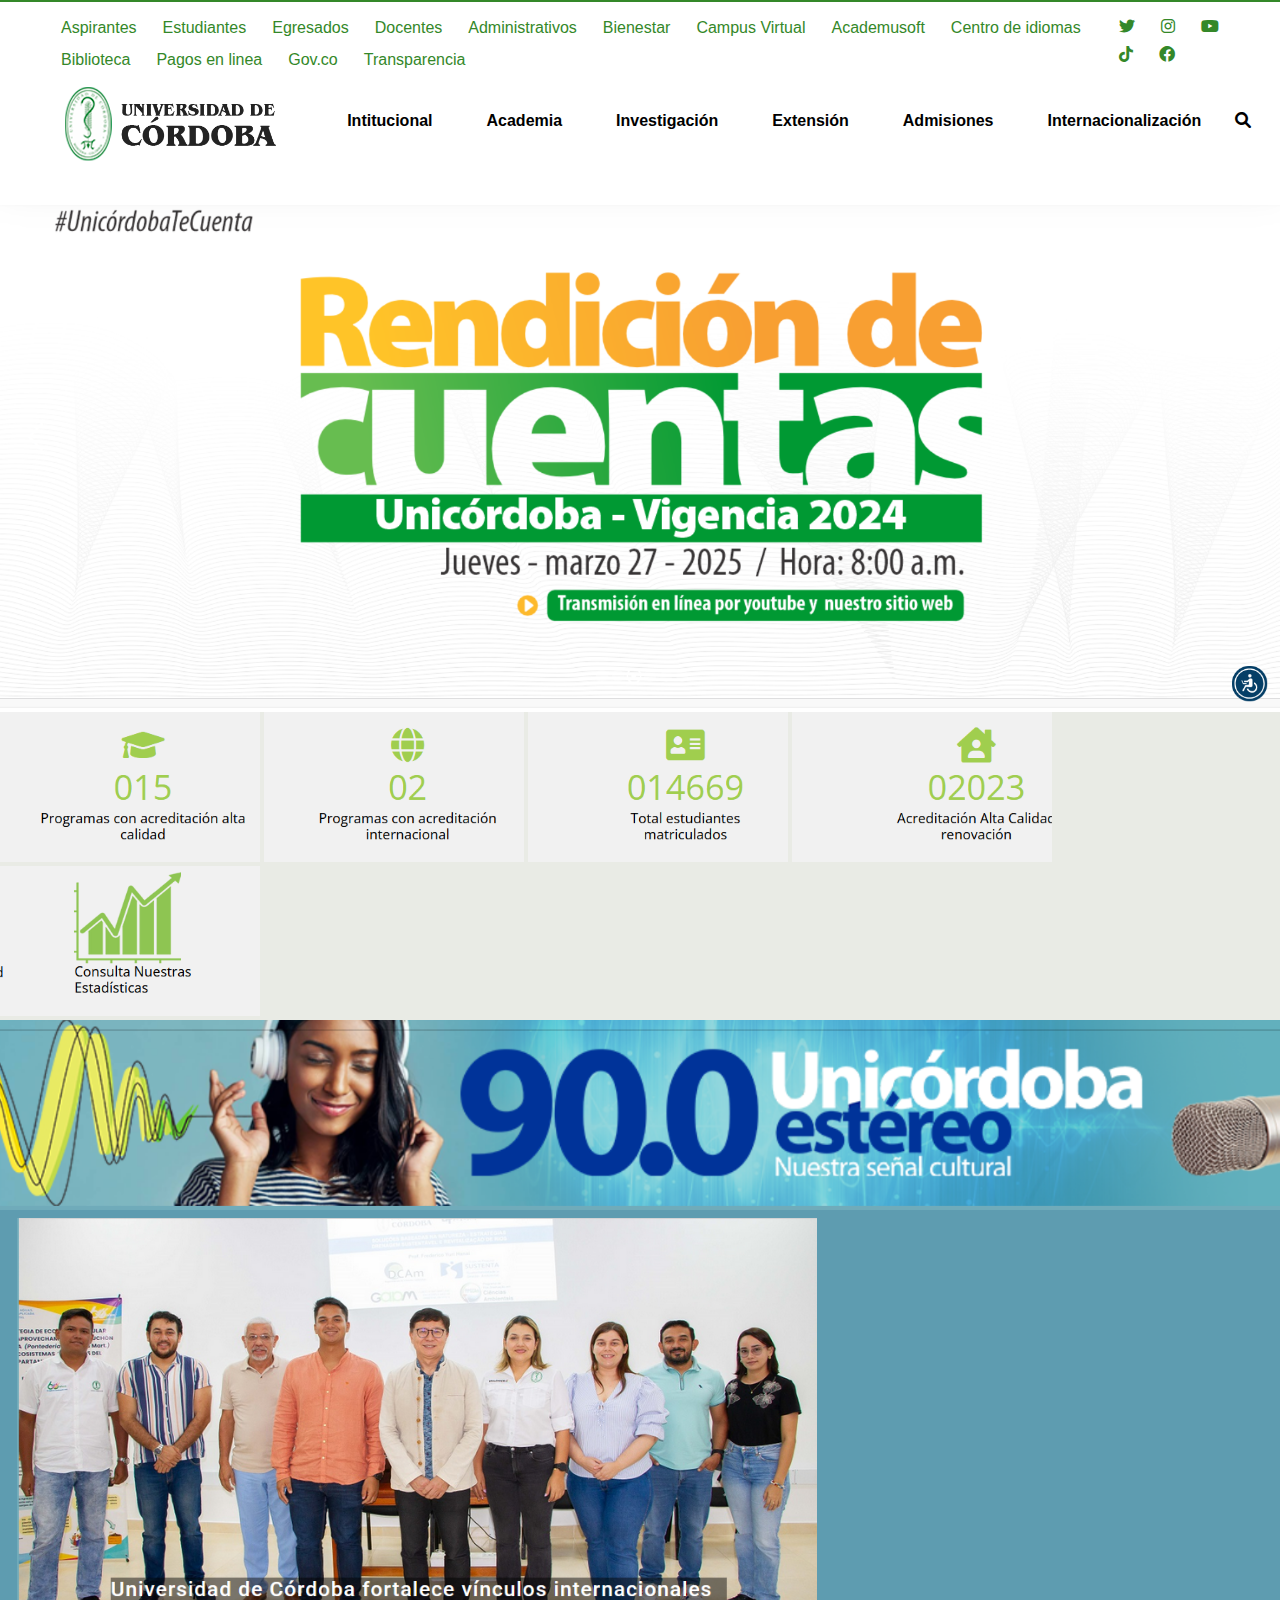
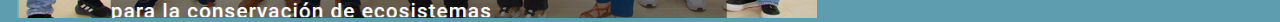
==== uni.html @ beda9045 "V1" ====
<!DOCTYPE html>
<html lang="en">
<head>
    <meta charset="UTF-8">
    <meta name="viewport" content="width=device-width, initial-scale=1.0">
    <title>universidad de córdoba</title>
    <link href="https://cdnjs.cloudflare.com/ajax/libs/font-awesome/6.0.0-beta3/css/all.min.css" rel="stylesheet">
    <link rel="stylesheet" href="style.css">
</head>
<body>
    <header>
        <div style="background-color: #348829; height: 2px;" > </div>
        <div style="display: flex;" class="navtop">
            <div>
                <a  class="aletra letra">Aspirantes</a>
                <a  class="aletra letra">Estudiantes</a>
                <a  class="aletra letra">Egresados</a>
                <a  class="aletra letra">Docentes</a>
                <a  class="aletra letra">Administrativos</a>
                <a  class="aletra letra">Bienestar</a>
                <a  class="aletra letra">Campus Virtual</a>
                <a  class="aletra letra">Academusoft</a>
                <a  class="aletra letra">Centro de idiomas</a>
                <a  class="aletra letra">Biblioteca</a>
                <a  class="aletra letra">Pagos en linea</a>
                <a  class="aletra letra">Gov.co</a>
                <a  class="aletra letra">Transparencia</a>
            </div>
            <div>
                <i class="fa-brands fa-twitter iconos aletra"></i>
                <i class="fa-brands fa-instagram iconos aletra"></i>
                <i class="fa-brands fa-youtube iconos aletra"></i>
                <i class="fa-brands fa-tiktok iconos aletra"></i>
                <i class="fa-brands fa-facebook iconos aletra"></i>
            </div>
        </div>

        <div style="display: flex;">
            <div>
                <img src="./imagenes/logo.png" alt="logou" class="menu">
            </div>
            <div class="centrar">
                <a href="" class="menustyle"><b>Intitucional</b></a>
                <a href="" class="menustyle"><b>Academia</b></a>
                <a href="" class="menustyle"><b>Investigación</b></a>
                <a href="" class="menustyle"><b>Extensión</b></a>
                <a href="" class="menustyle"><b>Admisiones</b></a>
                <a href="" class="menustyle"><b>Internacionalización</b></a>
                <i class="fa-solid fa-magnifying-glass logo"></i>
            </div>
        </div>
    </header>
    <main>
        <img src="./imagenes/logogigante.png" alt="uni" class="imgiante">
    </main>
    <section>
        <div style="background-color:  #E9EBE5;">
            <img src="./imagenes/icon_1.png" alt="icon1"  class="iconos2">
            <img src="./imagenes/icon_2.png" alt="icon2"  class="iconos2">
            <img src="./imagenes/icon_3.png" alt="icon3"  class="iconos2">
            <img src="./imagenes/icon_4.png" alt="icon4"  class="iconos2">
            <img src="./imagenes/icon_5.png" alt="icon5"  class="iconos2">
            <img src="./imagenes/section2.png" alt="img" class="imgiante2" style="background-color:#5E9CB0;">
        </div>
        <div style="background-color: #5E9CB0">
            <img src="./imagenes/section3.png" alt="noti" class="noti1">
        </div>


    </section>
</body>
</html>
---- style.css ----
body{
    margin: 0px;
}
.navtop{
    margin-top: 10px;
    margin-left: 50px;
    margin-right: 20px;

}
.aletra{
    color: #348829;
    padding: 19px;
}
.letra{
    font-family: Arial, Helvetica, sans-serif;
    border: 2px solid rgb(255, 255, 255);
    padding: 5px 9px;
    display: inline-block;
}
.iconos{
    padding: 6px;
    margin-right: 10px;
}
.menu{
    height: 75px;
    margin-left: 50px;
    margin-top: 10px;
}
.menustyle{
    margin-left: 50px;
    color: black;
    text-decoration: none;
    font-family: Arial, Helvetica, sans-serif;
    
  
}
.logo{
    margin-left: 30px;
}
.centrar{
    align-content: center;
}
.imgiante{
    width: 100%;
    margin-top: 40px;
}
.imgiante2{
    width: 1600px;
    height: 190px;
    display: block;
}
.iconos2{
    width: 260px;
    height: 150px;
    display: inline-block;
}
.noti1{
    width: 800px;
    height: 400px;
    margin-top: 8px;
    margin-left: 17px;
}
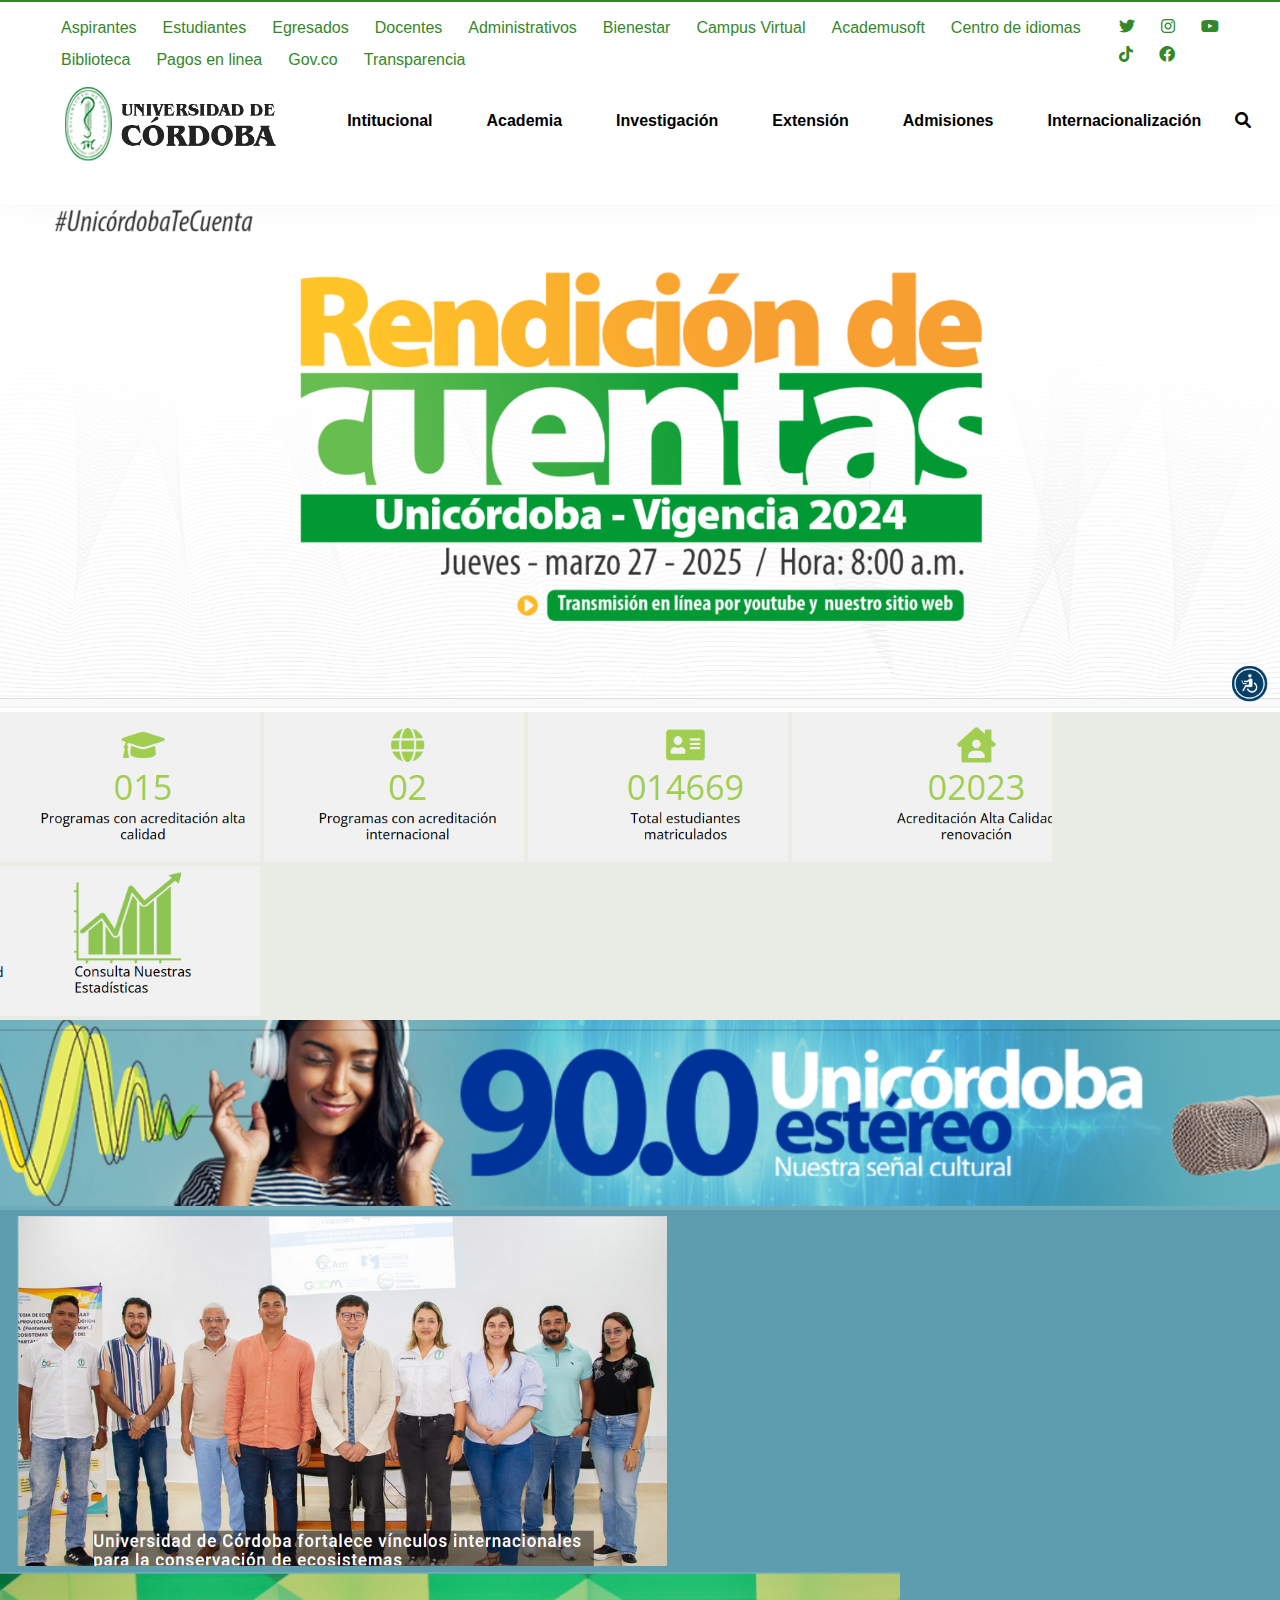
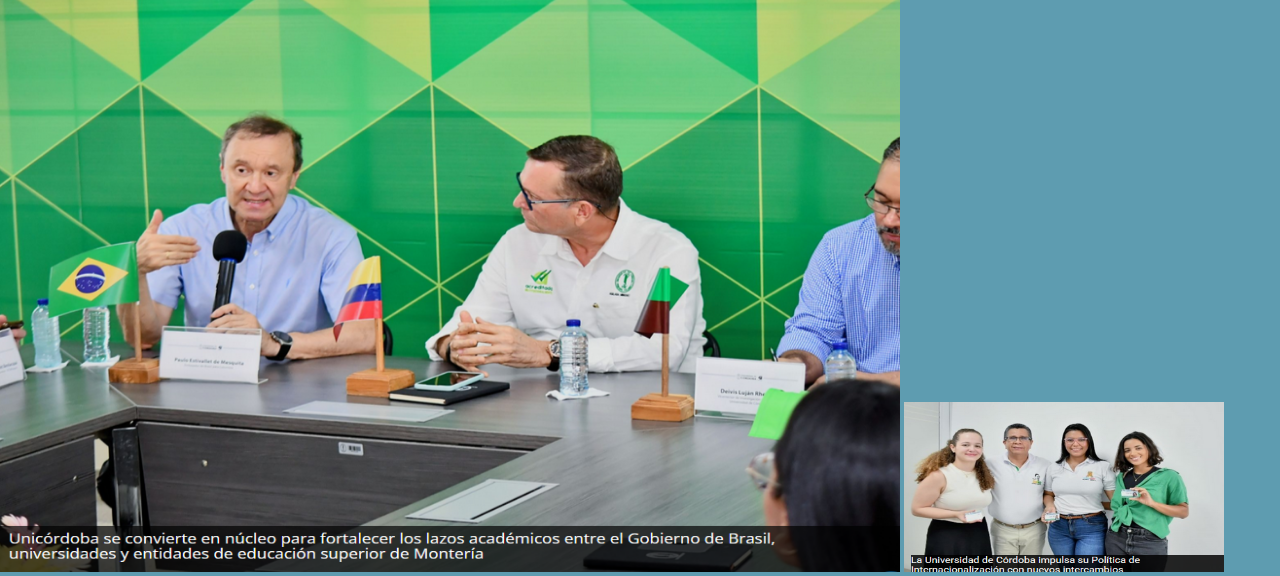
==== commit 940609b1: "V2" ====
--- a/uni.html
+++ b/uni.html
@@ -5,6 +5,7 @@
     <meta name="viewport" content="width=device-width, initial-scale=1.0">
     <title>universidad de córdoba</title>
     <link href="https://cdnjs.cloudflare.com/ajax/libs/font-awesome/6.0.0-beta3/css/all.min.css" rel="stylesheet">
+    <link href="https://fonts.googleapis.com/css2?family=Garamond&family=Montserrat:wght@400;700&display=swap" rel="stylesheet">
     <link rel="stylesheet" href="style.css">
 </head>
 <body>
@@ -64,6 +65,12 @@
         </div>
         <div style="background-color: #5E9CB0">
             <img src="./imagenes/section3.png" alt="noti" class="noti1">
+            <img src="./imagenes/section4.png" alt="noti" class="noti2">
+            <img src="./imagenes/section5.png" alt="noti" class="noti3">
+           
+        </div>
+        <div>
+           
         </div>
 
 
--- a/style.css
+++ b/style.css
@@ -55,8 +55,19 @@
     display: inline-block;
 }
 .noti1{
-    width: 800px;
-    height: 400px;
-    margin-top: 8px;
+    width: 650px;
+    height: 350px;
+    margin-top: 6px;
     margin-left: 17px;
+    vertical-align: top;
+}
+.noti2{
+    width: 900px;
+    height: 600px;
+    margin-top: 6px; 
+}
+.noti3{
+    width: 320px;
+    height: 170px;
+    vertical-align: tops;
 }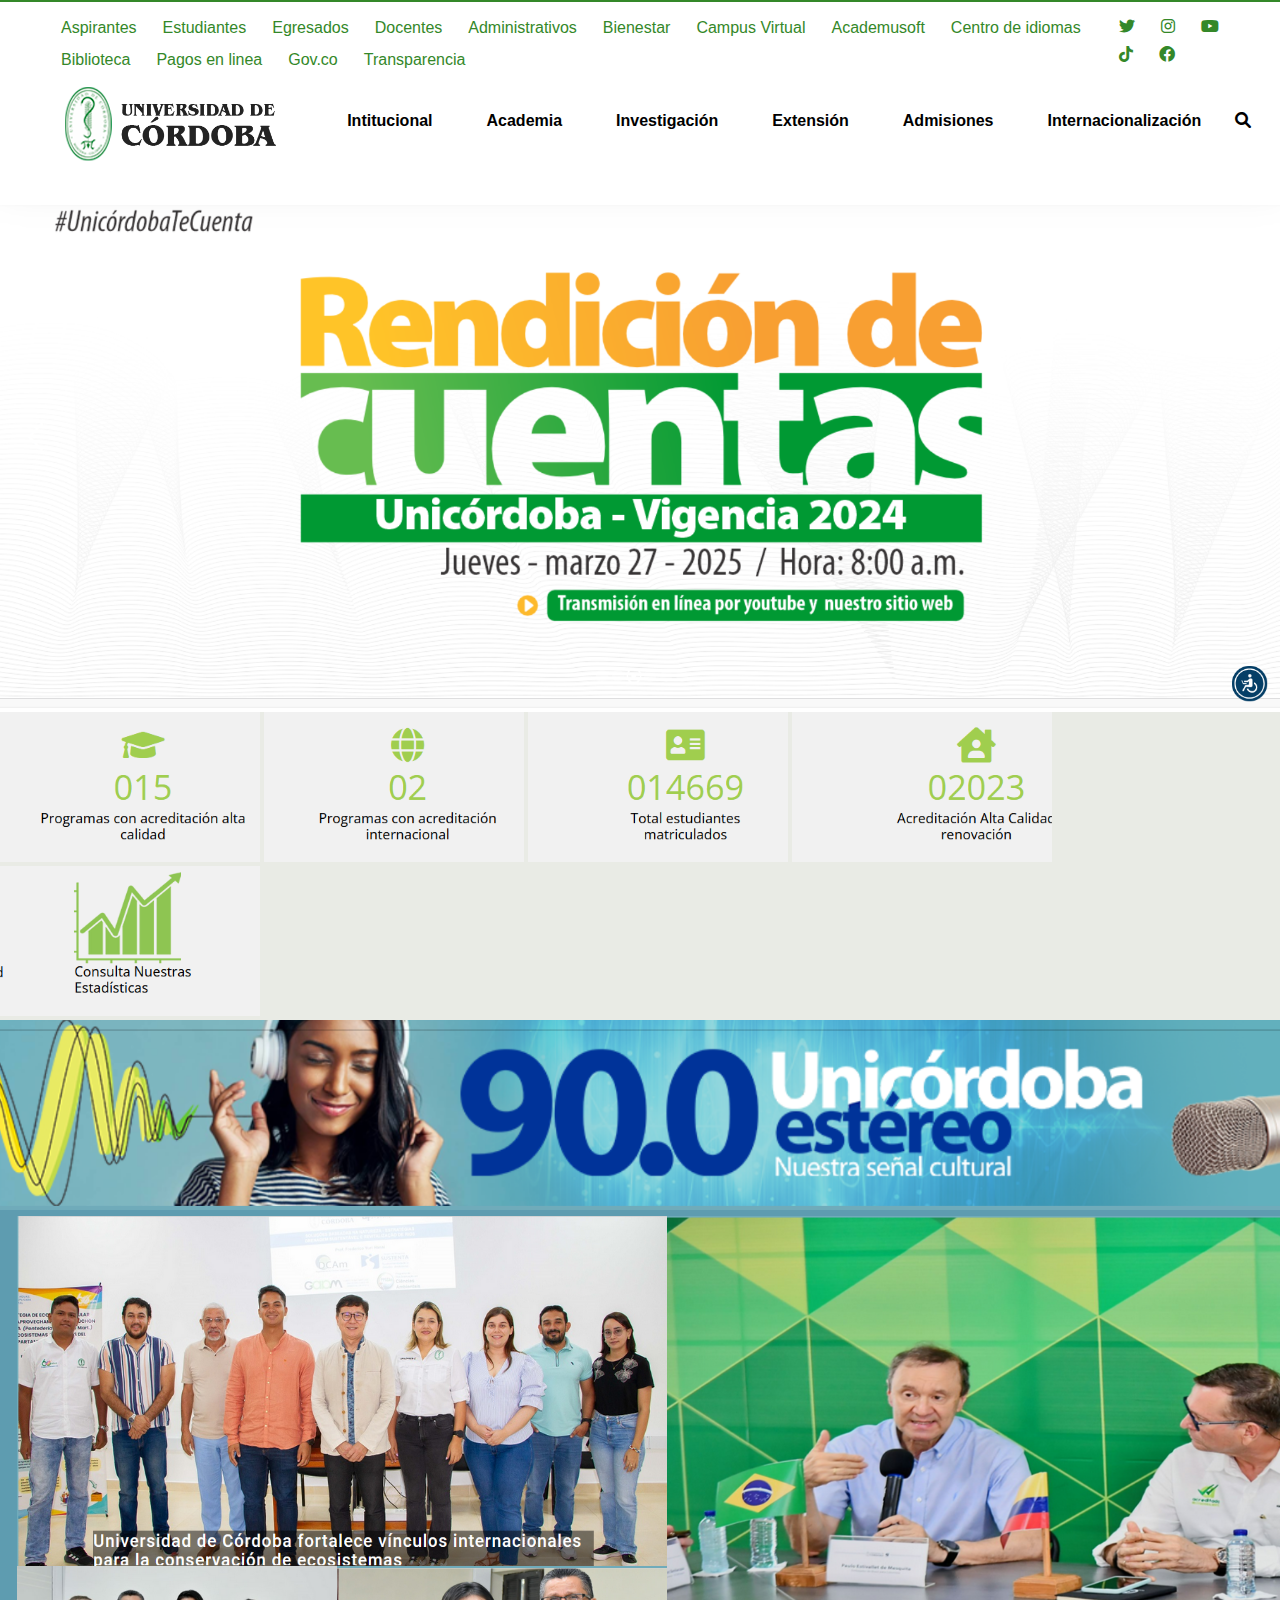
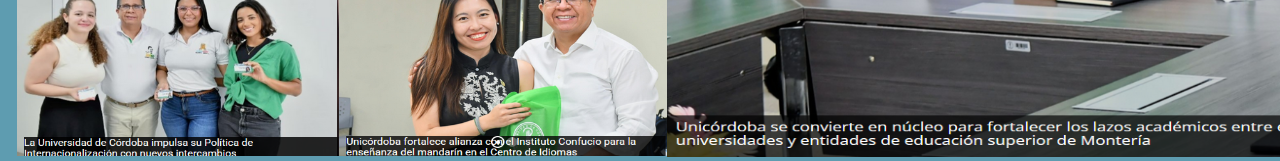
==== commit 1bfe0cdf: "v2.2" ====
--- a/uni.html
+++ b/uni.html
@@ -63,16 +63,17 @@
             <img src="./imagenes/icon_5.png" alt="icon5"  class="iconos2">
             <img src="./imagenes/section2.png" alt="img" class="imgiante2" style="background-color:#5E9CB0;">
         </div>
-        <div style="background-color: #5E9CB0">
-            <img src="./imagenes/section3.png" alt="noti" class="noti1">
-            <img src="./imagenes/section4.png" alt="noti" class="noti2">
-            <img src="./imagenes/section5.png" alt="noti" class="noti3">
-           
+        <div style="background-color: #5E9CB0;" class="flex">   
+            <div>
+                <div><img src="./imagenes/section3.png" alt="noti" class="noti1"></div>
+                <div class="flex">
+                    <img src="./imagenes/section5.png" alt="noti" class="noti3">
+                    <img src="./imagenes/section6.png" alt="noti" class="noti4">
+                </div>
+            </div>
+            <div><img src="./imagenes/section4.png" alt="noti" class="noti2"></div>
         </div>
-        <div>
-           
-        </div>
-
+       
 
     </section>
 </body>
--- a/style.css
+++ b/style.css
@@ -63,11 +63,18 @@
 }
 .noti2{
     width: 900px;
-    height: 600px;
+    height: 541px;
     margin-top: 6px; 
 }
 .noti3{
     width: 320px;
-    height: 170px;
-    vertical-align: tops;
-}+    height: 190px;
+    margin-left: 17px;
+}
+.noti4{
+    width: 330px;
+    height: 190px;
+}
+.flex{
+    display: flex;
+}
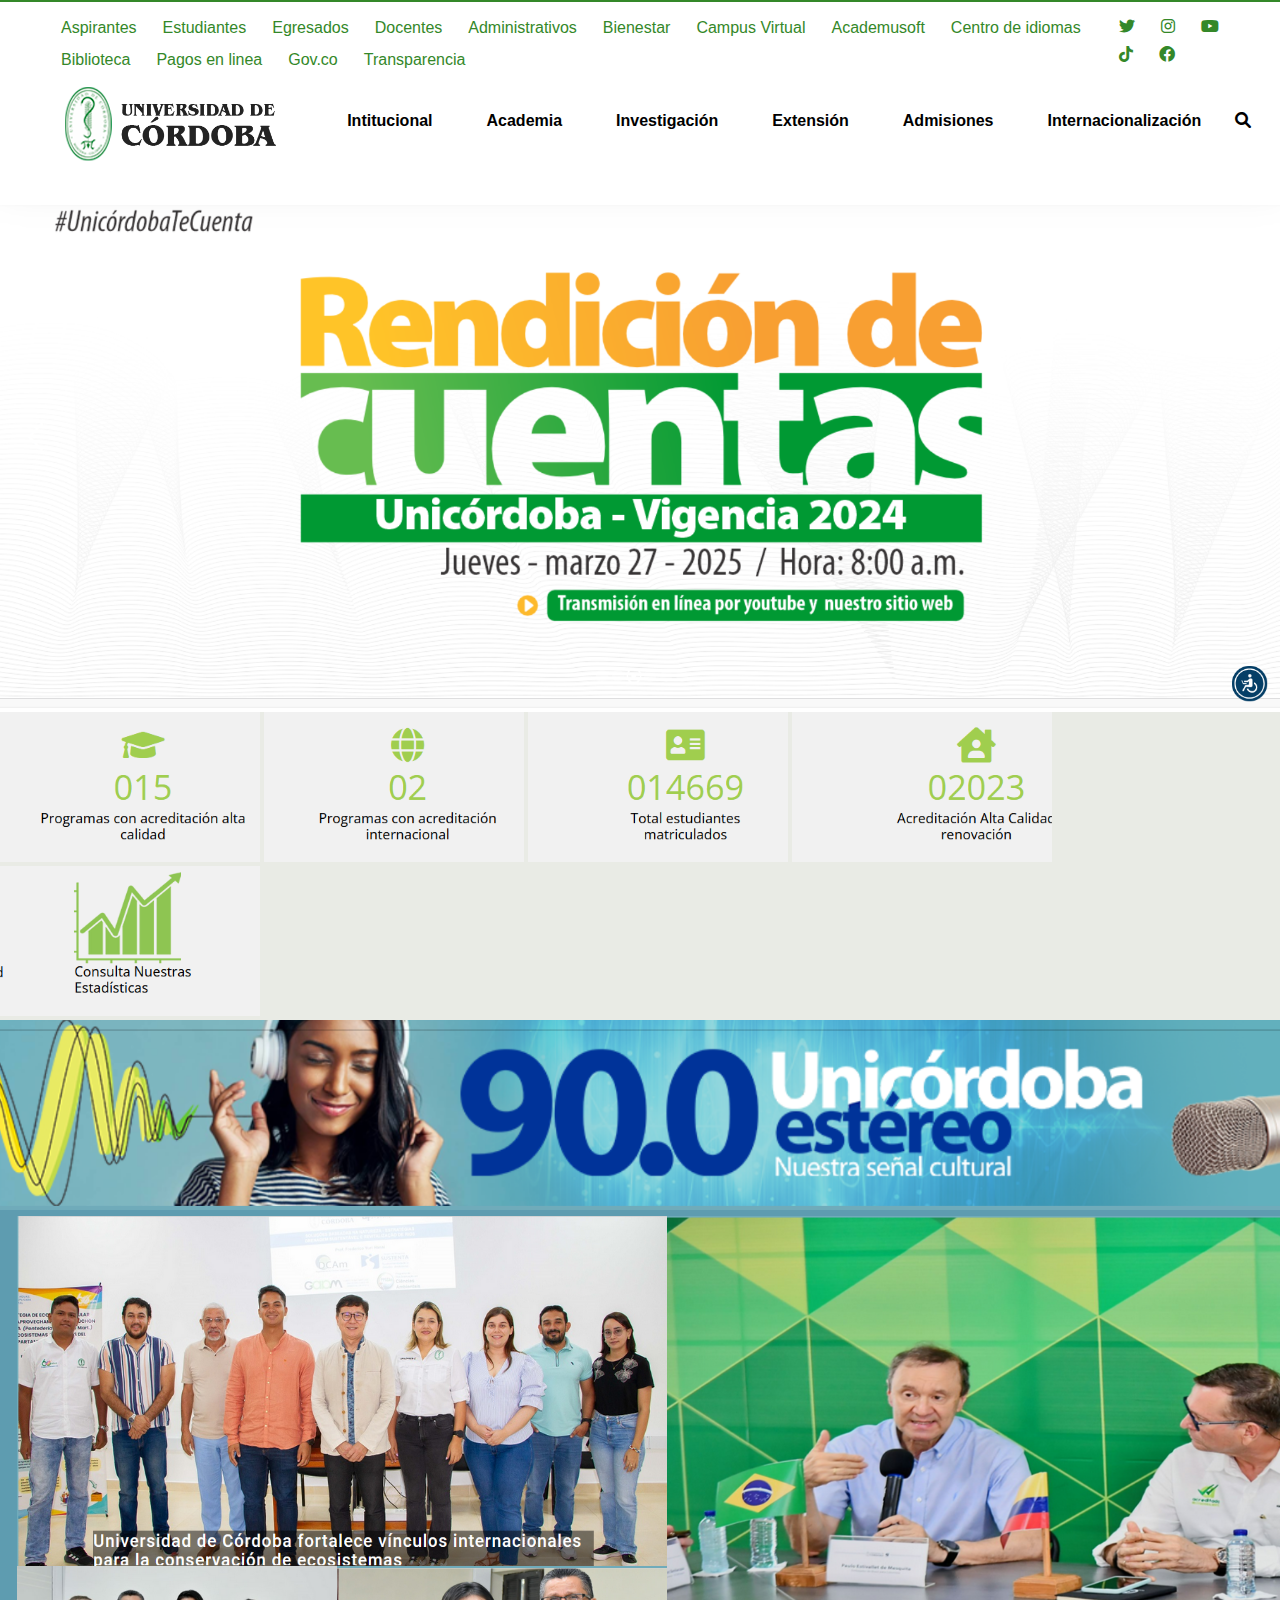
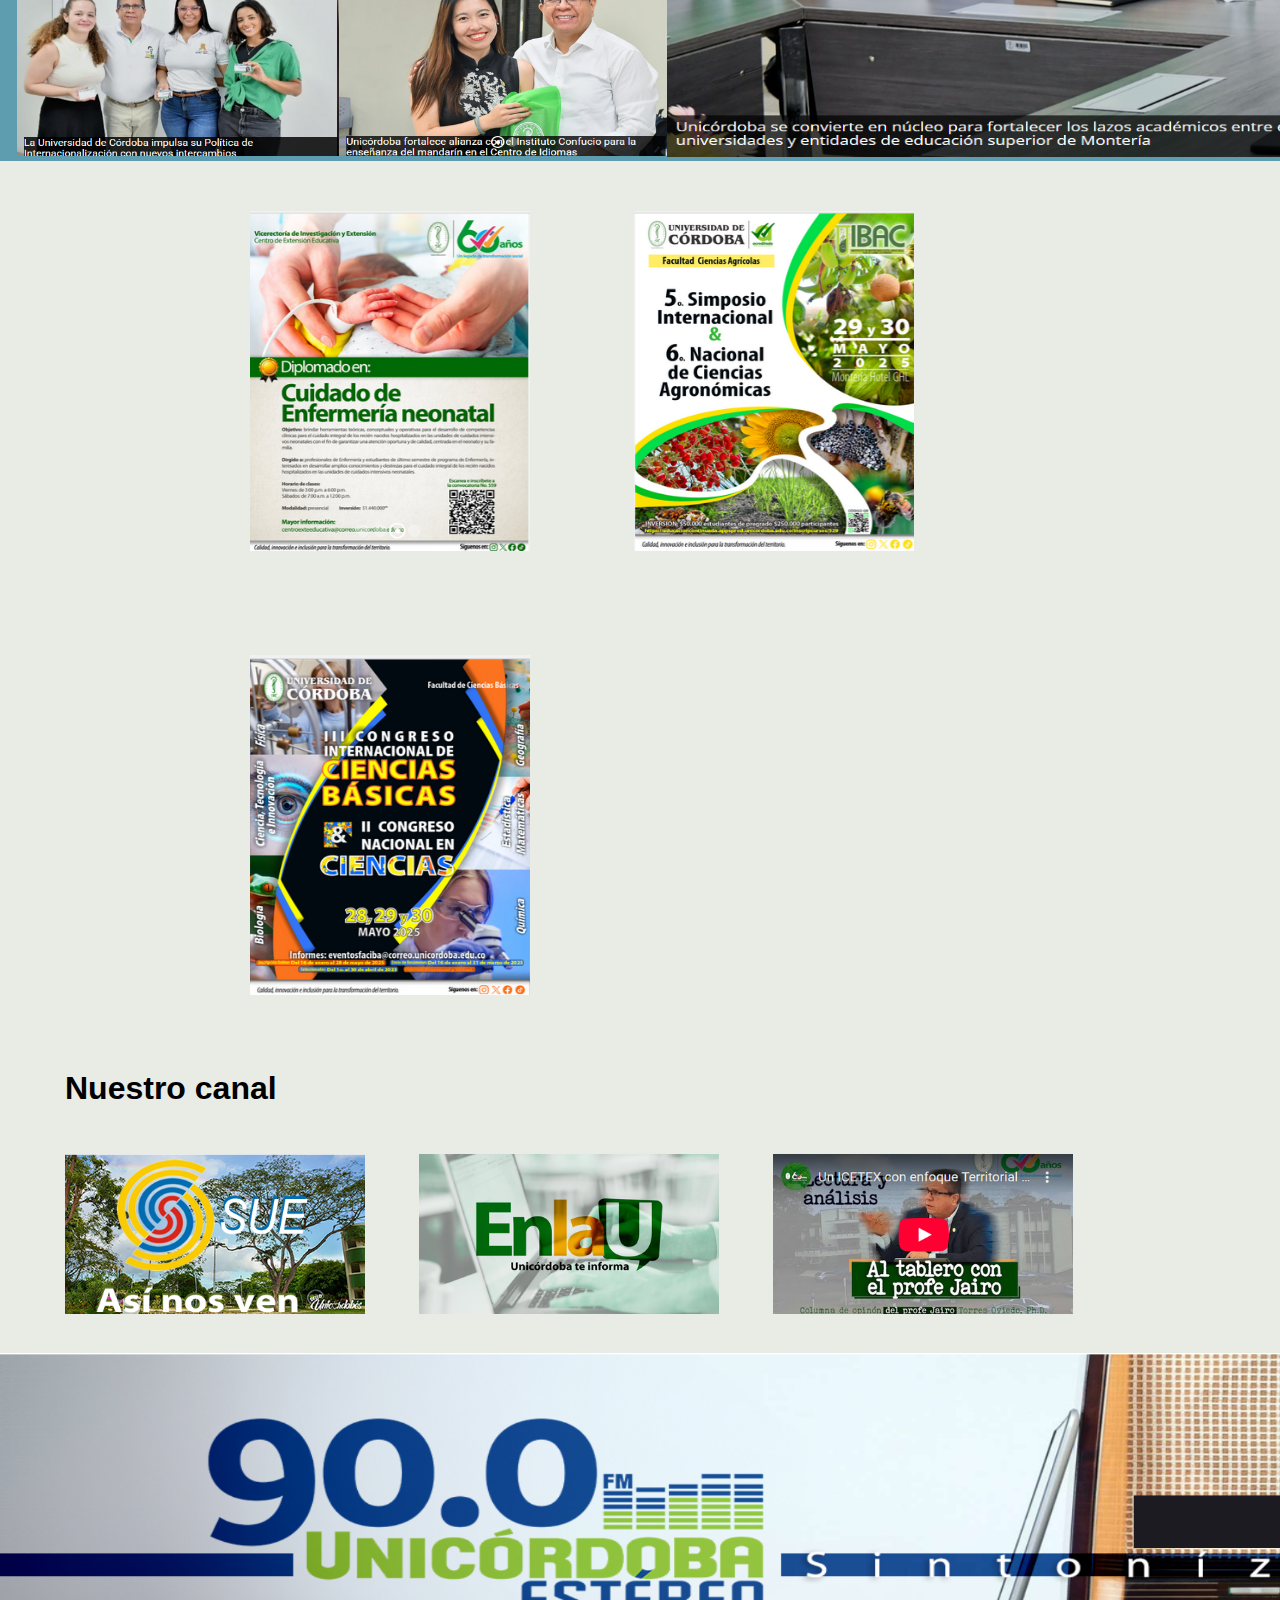
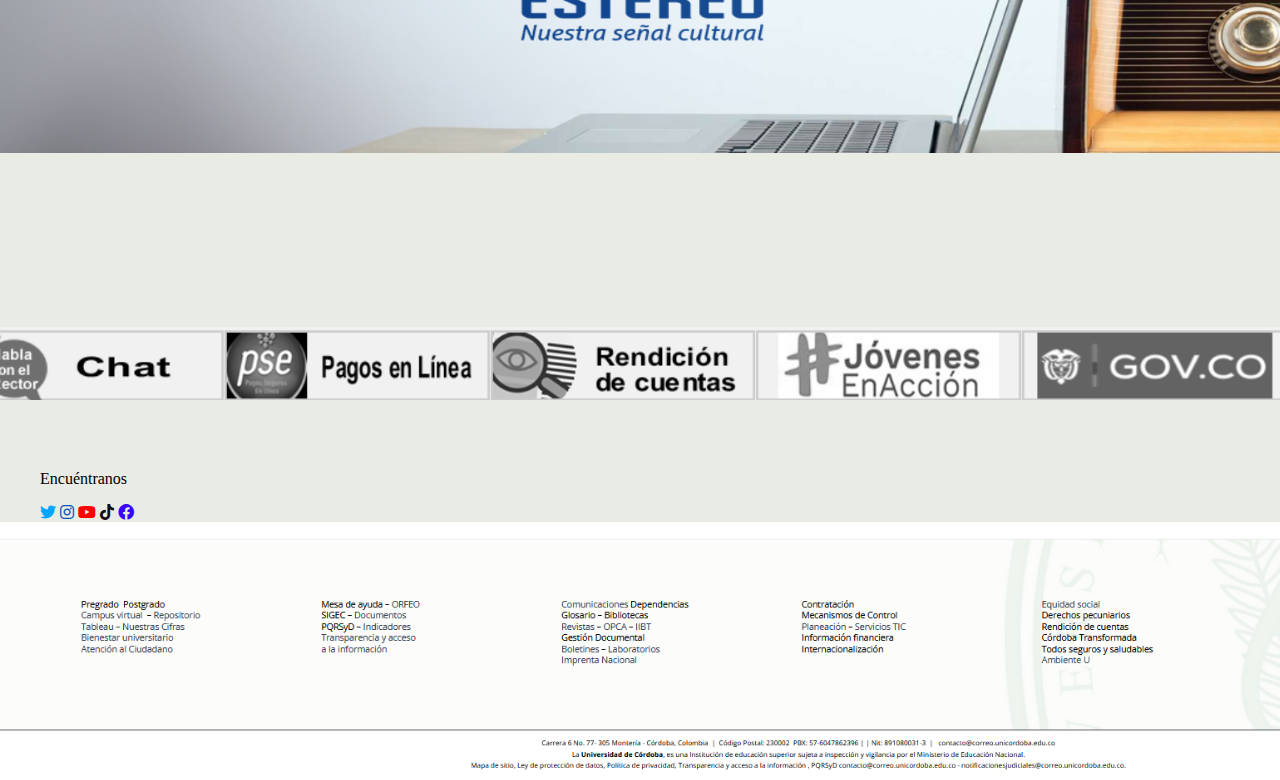
==== commit f9823998: "v2.3" ====
--- a/uni.html
+++ b/uni.html
@@ -73,8 +73,36 @@
             </div>
             <div><img src="./imagenes/section4.png" alt="noti" class="noti2"></div>
         </div>
-       
-
     </section>
+    <section style="background-color: #E9EBE5;">
+        <div class="margenizq">
+            <img src="./imagenes/segunda section 1.png" alt="img" class="section2">
+            <img src="./imagenes/segunda section 2.png" alt="img2" class="section2">
+            <img src="./imagenes/segunda section 3.png" alt="img3" class="section2">
+        </div>
+        <h1 class="subtitulo">Nuestro canal</h3>
+        <div class="margenizq2">
+            <img src="./imagenes/tercera section 1.png" alt="3sec" class="section3">
+            <img src="./imagenes/tercera section 2.png" alt="3sec" class="section3">
+            <img src="./imagenes/tercera section 3.png" alt="3sec" class="section3">
+        </div>
+    </section>
+    <section style="background-color: #E9EBE5;">
+        <img src="./imagenes/imgiante.png" alt="imgiante" class="imgiante3">
+        <img src="./imagenes/section movil.png" alt="movil" class="imgrot">
+        <div>
+            <p class="margenizq2">Encuéntranos</p>
+        </div>
+        <div class="margenizq2">
+            <i class="fa-brands fa-twitter " style="color: #00a6ff;"></i>
+            <i class="fa-brands fa-instagram" style="color: #0c59b8;"></i>
+            <i class="fa-brands fa-youtube" style="color: #ff0000;"></i>
+            <i class="fa-brands fa-tiktok " style="color: #110d13;"></i>
+            <i class="fa-brands fa-facebook " style="color: #3700ff;"></i>
+        </div>
+    </section>
+    <footer>
+        <img src="./imagenes/footer.png" alt="footer" class="imgfot">
+    </footer>
 </body>
 </html>--- a/style.css
+++ b/style.css
@@ -78,3 +78,39 @@
 .flex{
     display: flex;
 }
+.section2{
+    width: 280px;
+    height: 340px;
+    margin: 50px;
+}
+.margenizq{
+    margin-left: 200px;
+}
+.subtitulo{
+    margin-left: 65px;
+    color: black;
+    font-family: Arial, Helvetica, sans-serif;
+}
+.margenizq2{
+    margin-left: 40px;
+}
+.section3{
+    width: 300px;
+    height: 160px;
+    margin: 25px;
+}
+.imgiante3{
+    height: 400px;
+    width: 1600px;
+    margin-top: 10px;
+    margin-bottom: 170px;
+}
+.imgrot{
+    width: 1595px;
+    margin-bottom: 50px;
+}
+.imgfot{
+    width: 1595px;
+    margin-top: 15px;
+}
+
